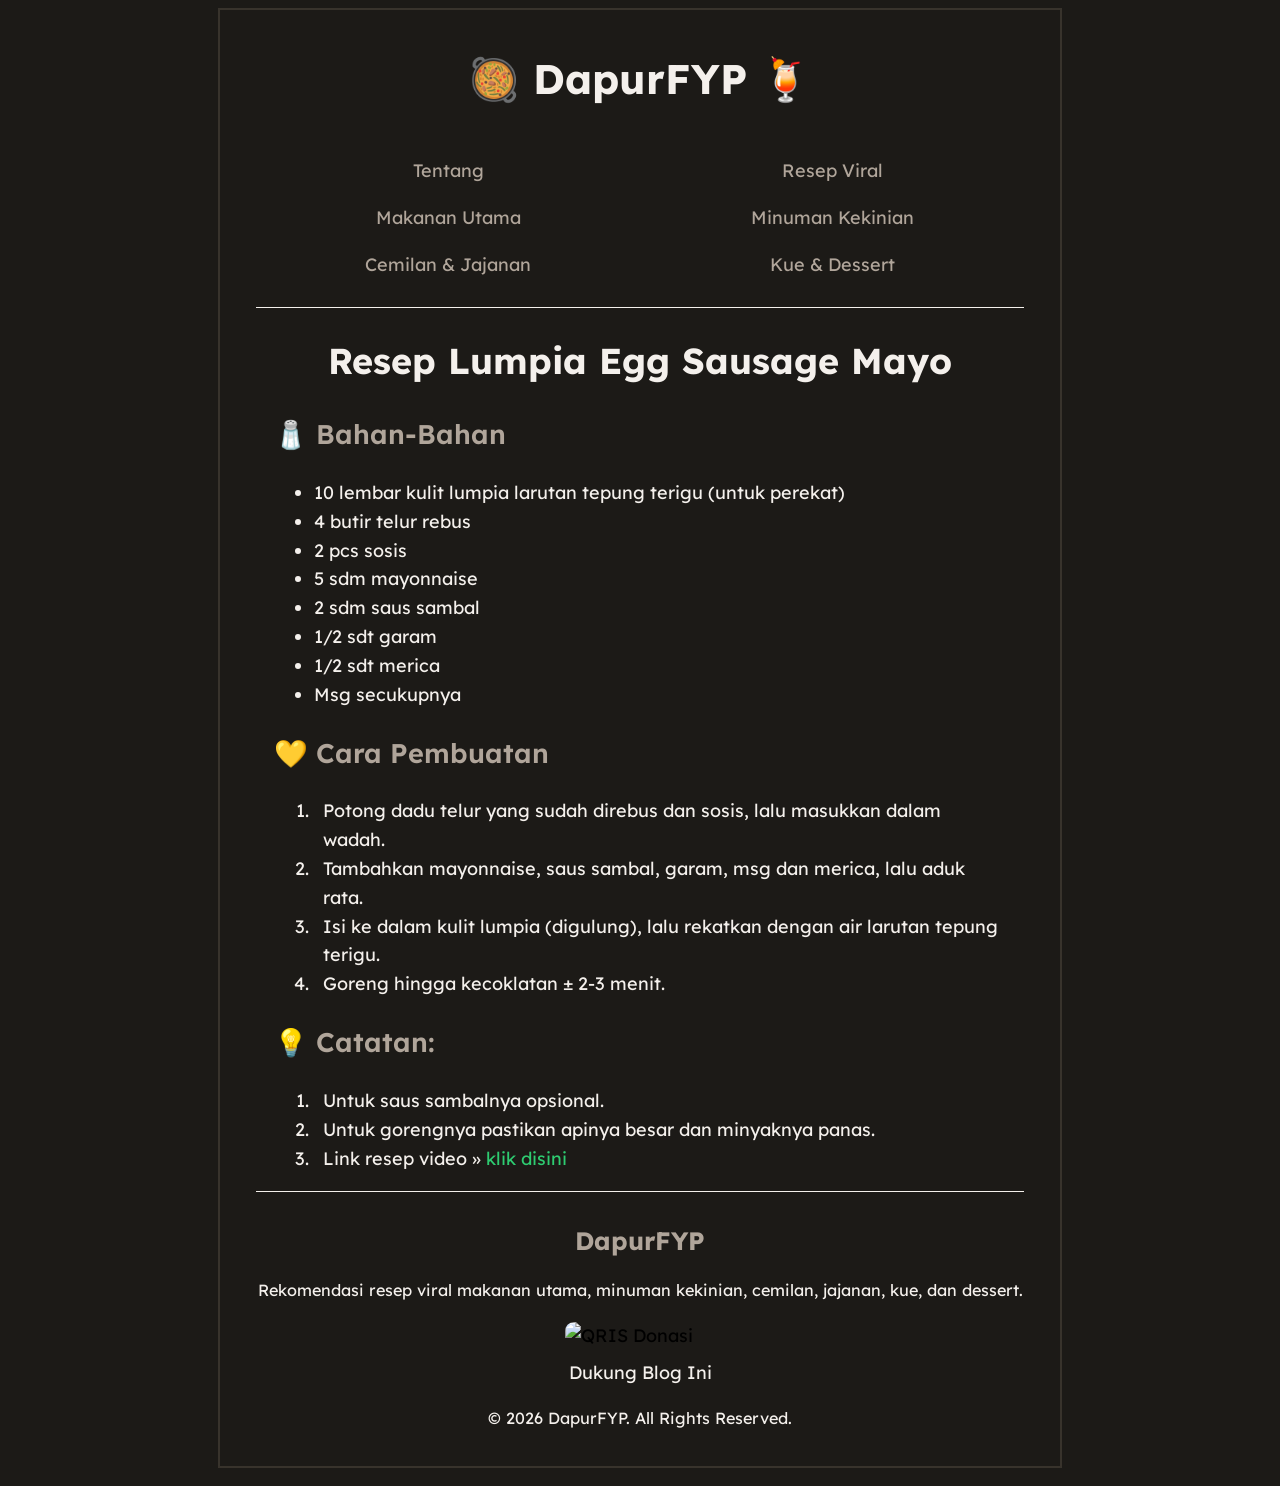
==== article/cemilan-dan-jajanan/resep-lumpia-egg-sausage-mayo.html @ 385fde3b "Add files via upload" ====
<!DOCTYPE html>
<html>
<head>
	<meta charset="utf-8">
	<meta name="viewport" content="width=device-width, initial-scale=1">
	<title>Resep Lumpia Egg Sausage Mayo</title>
	<link rel="stylesheet" type="text/css" href="../../css/main.css">

	<link rel="preconnect" href="https://fonts.googleapis.com">
	<link rel="preconnect" href="https://fonts.gstatic.com" crossorigin>
	<link href="https://fonts.googleapis.com/css2?family=Lexend:wght@100..900&family=Plus+Jakarta+Sans:ital,wght@0,200..800;1,200..800&display=swap" rel="stylesheet">
</head>
<body>
	<div class="container">
		<header>
			<div class="logo">
				<a href="../../index.html">🥘 DapurFYP 🍹</a>
			</div>
			<nav class="navbar-container">
				<ul class="navbar">
					<li><a href="../../tentang.html">Tentang</a></li>
					<li><a href="../../resep-viral.html">Resep Viral</a></li>
					<li><a href="../../index.html#makanan-utama">Makanan Utama</a></li>
					<li><a href="../../index.html#minuman-kekinian">Minuman Kekinian</a></li>
					<li><a href="../../index.html#cemilan-jajanan">Cemilan & Jajanan</a></li>
					<li><a href="../../index.html#kue-dessert">Kue & Dessert</a></li>
				</ul>
			</nav>
		</header>
		<hr>
		<main>
			<h1>Resep Lumpia Egg Sausage Mayo</h1>
			<section id="bahan">
				<h2>🧂 Bahan-Bahan</h2>
				<ul>
					<li>10 lembar kulit lumpia larutan tepung terigu (untuk perekat)</li>
					<li>4 butir telur rebus</li>
					<li>2 pcs sosis</li>
					<li>5 sdm mayonnaise</li>
					<li>2 sdm saus sambal</li>
					<li>1/2 sdt garam</li>
					<li>1/2 sdt merica</li>
					<li>Msg secukupnya</li>
				</ul>
			</section>
			<section id="cara-pembuatan">
				<h2>💛 Cara Pembuatan</h2>
				<ol>
					<li>Potong dadu telur yang sudah direbus dan sosis, lalu masukkan dalam wadah.</li>
					<li>Tambahkan mayonnaise, saus sambal, garam, msg dan merica, lalu aduk rata.</li>
					<li>Isi ke dalam kulit lumpia (digulung), lalu rekatkan dengan air larutan tepung terigu.</li>
					<li>Goreng hingga kecoklatan &plusmn; 2-3 menit.</li>
				</ol>
			</section>
			<section>
				<h2>💡 Catatan:</h2>
				<ol>
					<li>Untuk saus sambalnya opsional.</li>
					<li>Untuk gorengnya pastikan apinya besar dan minyaknya panas.</li>
					<li>Link resep video &raquo; <a href="https://www.instagram.com/reel/DUUvPe5Ez6F/?rpxt=encwYjcwdzFkd245" target="_blank">klik disini</a></li>
				</ol>
			</section>
		</main>
		<hr>
		<footer>
			<div class="logo-footer">
				<a href="../../index.html">DapurFYP</a>
			</div>
			<p style="text-align: center;">Rekomendasi resep viral makanan utama, minuman kekinian, cemilan, jajanan, kue, dan dessert.</p>
			<figure>
				<img src="https://bayardulu.netlify.app/logo/qris-1.png" width="150" alt="QRIS Donasi">
				<figcaption>Dukung Blog Ini</figcaption>
			</figure>
			<p>&copy; 2026 DapurFYP. All Rights Reserved.</p>
		</footer>
	</div>
</body>
</html>
---- css/main.css ----
:root {
	--bg-primary: #1c1a17;
	--bg-secondary: #26231f;
	--border-color: #38332c;
	--text-primary: #f4f0ec;
	--text-secondary: #b0a59a;
	--link-color: #2ecc71;

	--font-body: "Lexend", sans-serif;
}

* {
	-webkit-tap-highlight-color: transparent;
}

html {
	font-size: 87.5%;
	scroll-behavior: smooth;
}

body {
	background-color: var(--bg-primary);
	font-family: var(--font-body);
	font-weight: 400;
	line-height: 1.6;
}

main {
	padding-left: 1rem;
	padding-right: 1rem;
}

img {
	max-width: 100%;
	display: block;
	border-radius: 0.5rem;
	margin-left: auto;
	margin-right: auto;
}

footer p {
	font-size: 0.9rem;
	text-align: center;
}

figcaption {
	margin-top: 0.5rem;
	color: var(--text-primary);
	text-align: center;
}

h1, h2, h3 {
	font-family: var(--font-body);
}

h1 {
	color: var(--text-primary);
	font-weight: 700;
	text-align: center;
}

h2 {
	color: var(--text-secondary);
	font-weight: 600;
}

h3 {
	color: var(--text-secondary);
	font-weight: 600;
}

p {
	color: var(--text-primary);
}

a {
	color: var(--link-color);
	text-decoration: none;
}

ul, ol {
	color: var(--text-primary);
}

ol li {
	padding-left: 0.5rem;
}

hr {
	border: none;
	height: 1px;
	background-color: var(--text-primary);
}

.container {
	max-width: 480px;
	padding: 1rem 2rem;
	margin-left: auto;
	margin-right: auto;
	margin-bottom: 1rem;
	border: 2px solid var(--border-color);
}

/* HEADER */
.logo {
	padding: 1rem;
	text-align: center;
}

.logo a {
	color: var(--text-primary);
	font-family: var(--font-heading);
	font-size: 2.3rem;
	font-weight: 700;
}

.navbar-container .navbar {
	display: flex;
	flex-wrap: wrap;
	justify-content: center;
	align-items: center;
	padding: 0;
	list-style-type: none;
}

.navbar li {
	width: 50%;
	text-align: center;
}

.navbar li a {
	display: inline-block;
	padding: 0.5rem;
	color: var(--text-secondary);
}

.navbar li a:hover {
	border-radius: 0.5rem;
	color: var(--text-primary);
	background-color: var(--bg-secondary);
}

/* MAIN */
.article-list li a {
	color: var(--text-primary);
}

.article-list li a:hover {
	color: var(--link-color);
}

.daftar-isi {
	display: inline-block;
	padding: 0 2rem 1rem 1rem;
	border: 1px solid var(--border-color);
	background-color: var(--bg-secondary);
}

.catatan {
	padding: 0 2rem 1rem 1rem;
	border: 5px solid var(--border-color);
	border-radius: 1rem;
	margin-bottom: 2rem;
	background-color: var(--bg-secondary);
}


/* FOOTER */
.logo-footer {
	margin-top: 1.6rem;
	text-align: center;
}

.logo-footer a {
	color: var(--text-secondary);
	font-size: 1.4rem;
	font-weight: 700;
}

@media only screen and (min-width: 481px) and (max-width: 3800px) {
	html {
		font-size: 112.5%;
	}
	.container {
		max-width: 768px;
	}
}
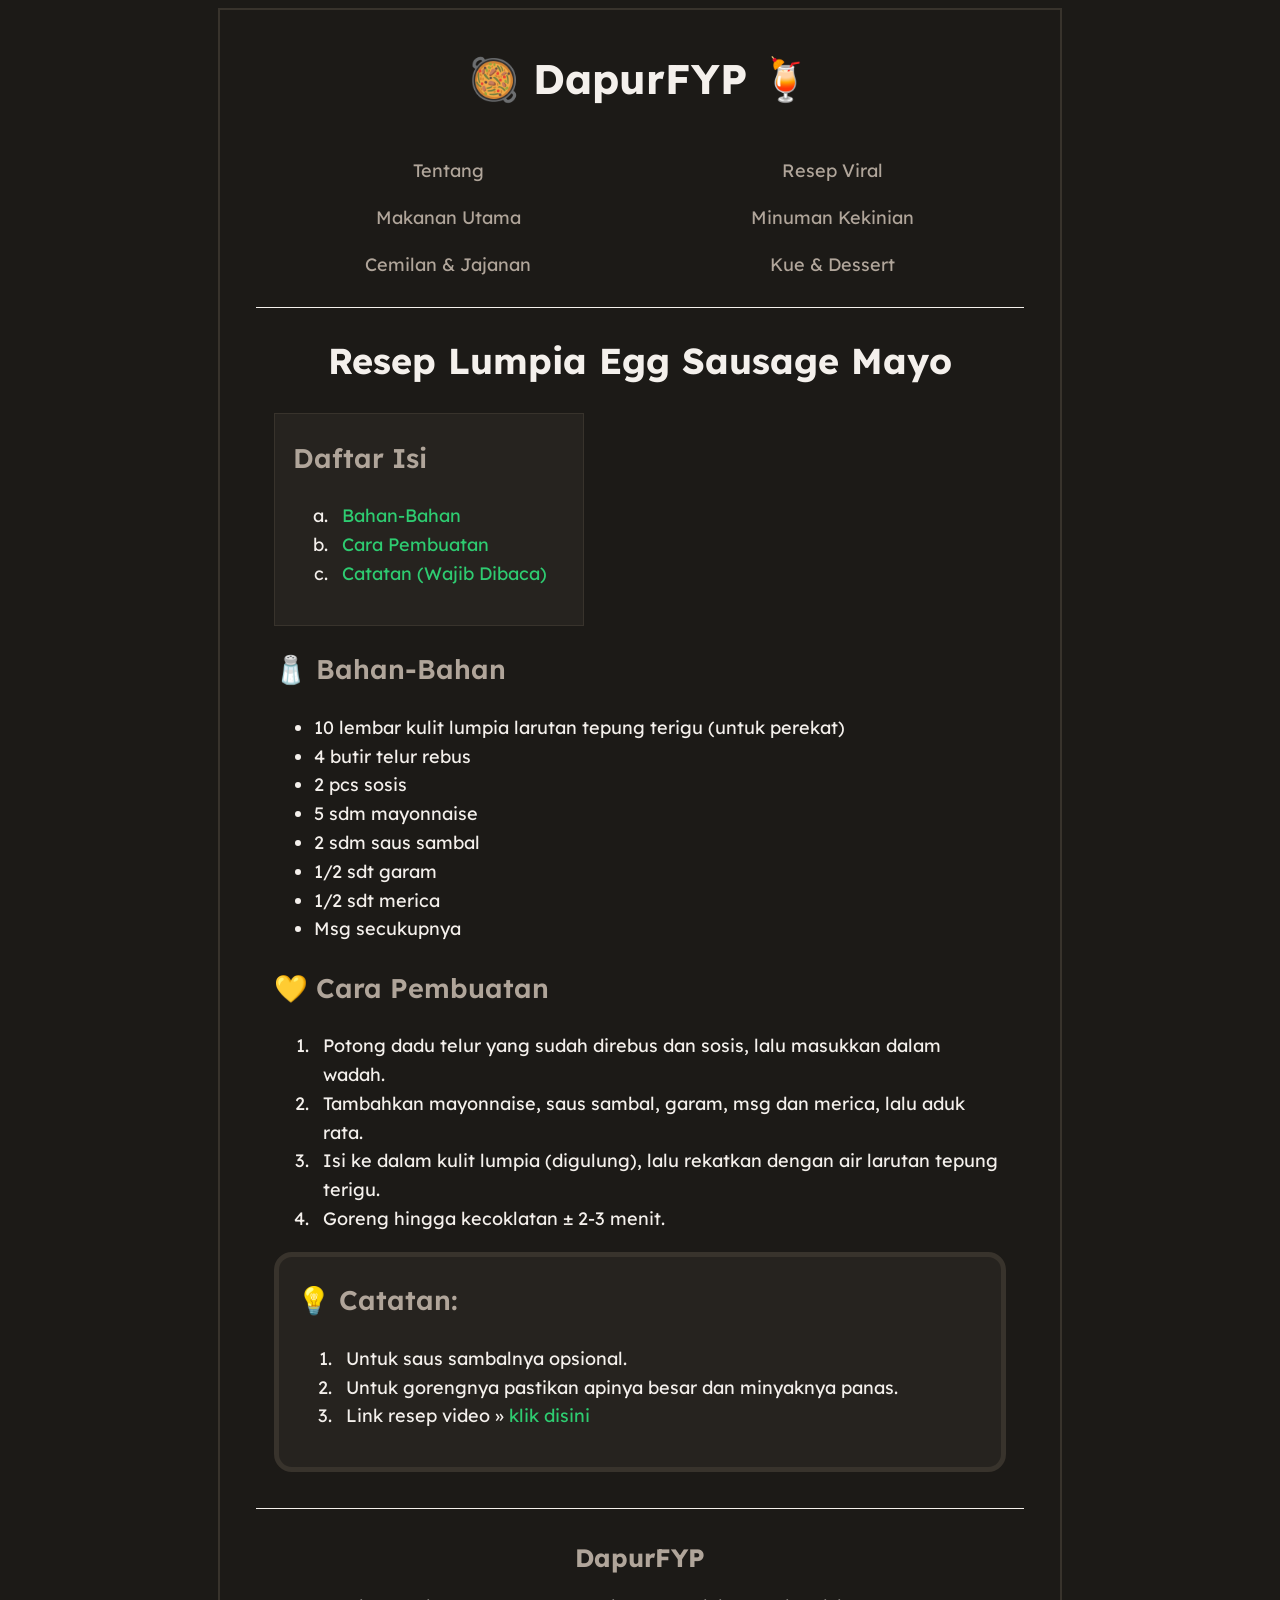
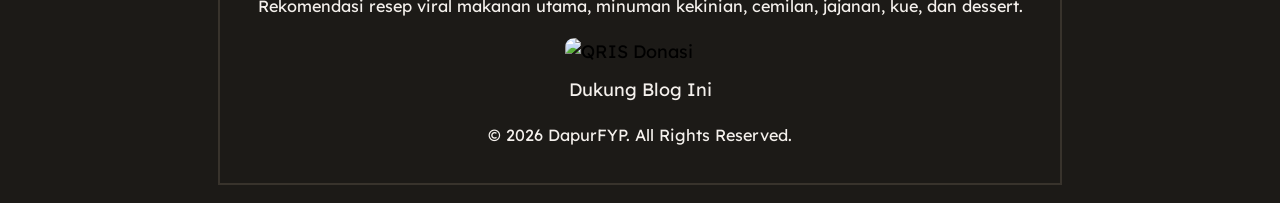
==== commit 0a1ea33c: "penambahan id dan class catatan, dan daftar isi" ====
--- a/article/cemilan-dan-jajanan/resep-lumpia-egg-sausage-mayo.html
+++ b/article/cemilan-dan-jajanan/resep-lumpia-egg-sausage-mayo.html
@@ -30,6 +30,14 @@
 		<hr>
 		<main>
 			<h1>Resep Lumpia Egg Sausage Mayo</h1>
+			<nav class="daftar-isi">
+				<h2>Daftar Isi</h2>
+				<ol type="a">
+					<li><a href="#bahan">Bahan-Bahan</a></li>
+					<li><a href="#cara-pembuatan">Cara Pembuatan</a></li>
+					<li><a href="#catatan">Catatan (Wajib Dibaca)</a></li>
+				</ol>
+			</nav>
 			<section id="bahan">
 				<h2>🧂 Bahan-Bahan</h2>
 				<ul>
@@ -52,7 +60,7 @@
 					<li>Goreng hingga kecoklatan &plusmn; 2-3 menit.</li>
 				</ol>
 			</section>
-			<section>
+			<section id="catatan" class="catatan">
 				<h2>💡 Catatan:</h2>
 				<ol>
 					<li>Untuk saus sambalnya opsional.</li>
